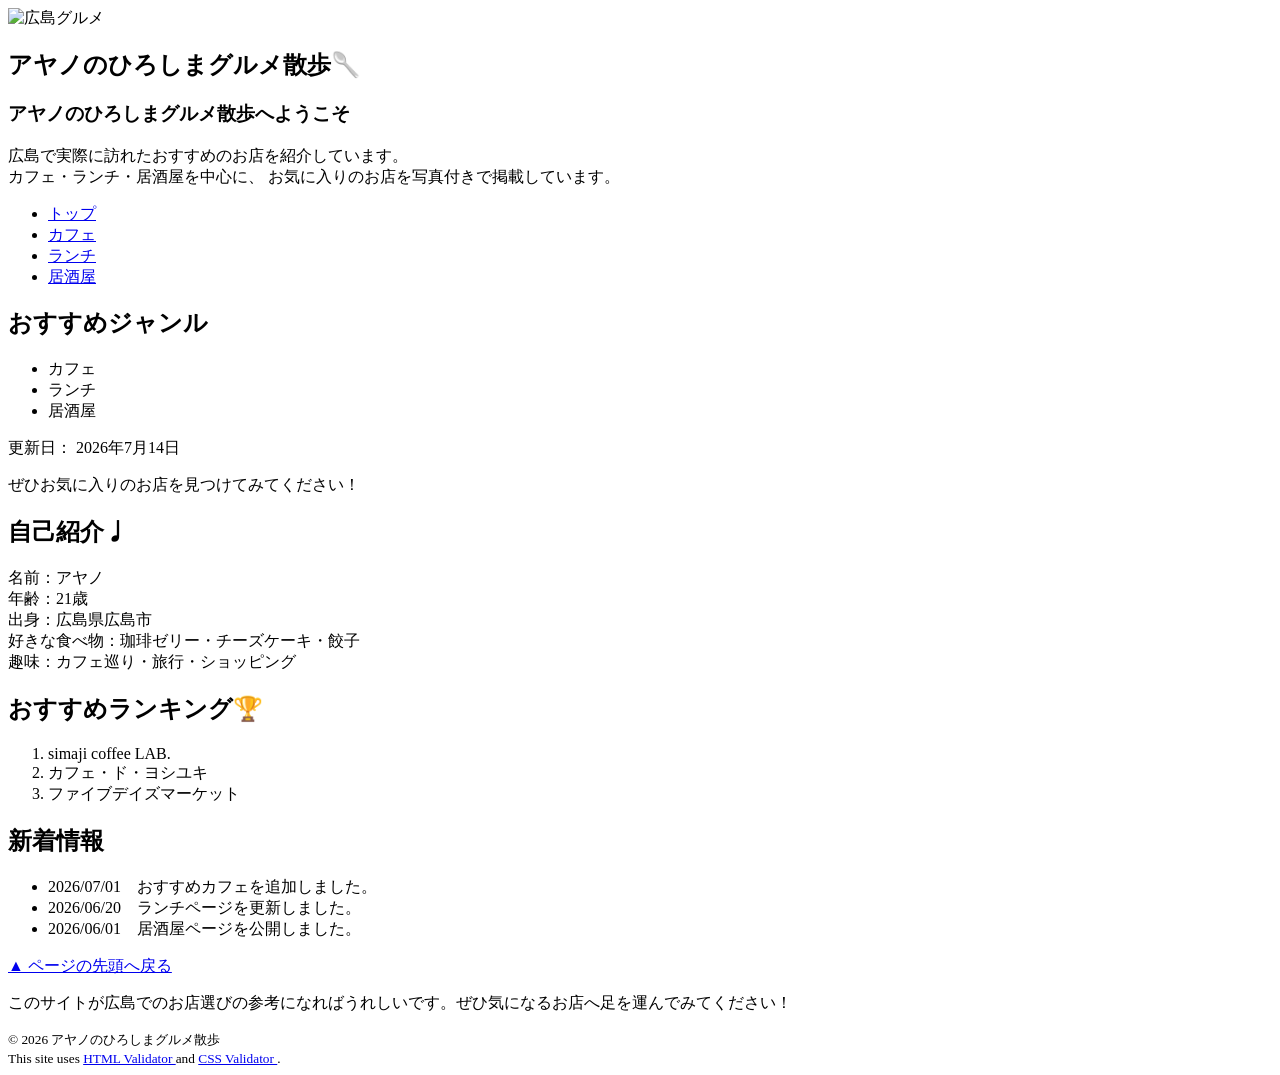
==== index.html @ 5a87f4d7 "Add files via upload" ====
<!DOCTYPE html>
<article>

<a id="pagetop">
<img src="image/topimage.jpg" width="500" alt="広島グルメ">
</a>


<html lang="ja">

<head>
<meta charset="UTF-8">
<title>トップページ：アヤノのひろしまグルメ散歩</title>
<link rel="stylesheet" href="css/mystyle.css">
</head>

<body class="top">

<header id="pagetop">

<h1>アヤノのひろしまグルメ散歩🥄</h1>


</header>

<article>

<h1>アヤノのひろしまグルメ散歩へようこそ</h1>



<div class="catch">

<div class="catch">

<p>
<span class="point">広島で実際に訪れたおすすめのお店</span>を紹介しています。<br>
カフェ・ランチ・居酒屋を中心に、
お気に入りのお店を写真付きで掲載しています。
</p>

</div>
<nav>
    <ul class="menu">
        <li><a href="index.html">トップ</a></li>
        <li><a href="cafe.html">カフェ</a></li>
        <li><a href="lunch.html">ランチ</a></li>
        <li><a href="izakaya.html">居酒屋</a></li>
    </ul>
</nav>

<h2>おすすめジャンル</h2>

<ul class="genre">
    <li>カフェ</li>
    <li>ランチ</li>
    <li>居酒屋</li>
</ul>
<div class="clear"></div>

<p>
更新日：
<time datetime="2026-07-14">2026年7月14日</time>
</p>
<div class="catch">
<p>
ぜひお気に入りのお店を見つけてみてください！
</p>
</div>



<section class="index-box">

<h2>自己紹介♩</h2>

<p>
名前：アヤノ<br>
年齢：21歳<br>
出身：広島県広島市<br>
好きな食べ物：珈琲ゼリー・チーズケーキ・餃子<br>
趣味：カフェ巡り・旅行・ショッピング<br>


</p>

<section>

<h2>おすすめランキング🏆</h2>

<ol>
<li>simaji coffee LAB.</li>
<li>カフェ・ド・ヨシユキ</li>
<li>ファイブデイズマーケット</li>
</ol>

</section>
</section>

<section id="news">

<h2>新着情報</h2>

<ul>
<li><time datetime="2026-07-01">2026/07/01</time>　おすすめカフェを追加しました。</li>
<li><time datetime="2026-06-20">2026/06/20</time>　ランチページを更新しました。</li>
<li><time datetime="2026-06-01">2026/06/01</time>　居酒屋ページを公開しました。</li>
</ul>

</section>

<p class="sentou">
<a href="#pagetop">▲ ページの先頭へ戻る</a>
</p>

</article>

<footer>

<p>
このサイトが広島でのお店選びの参考になればうれしいです。ぜひ気になるお店へ足を運んでみてください！
</p>

<small>
&copy; 2026 アヤノのひろしまグルメ散歩
</small>
<br>

<small>
This site uses 
<a href="http://www.htmllint.net/html-lint/htmllint.html#" target="_blank">
HTML Validator
</a>
and
<a href="http://jigsaw.w3.org/css-validator/#validate_by_upload"
target="_blank">
CSS Validator
</a>.
</small>
</footer>

</body>
</html>
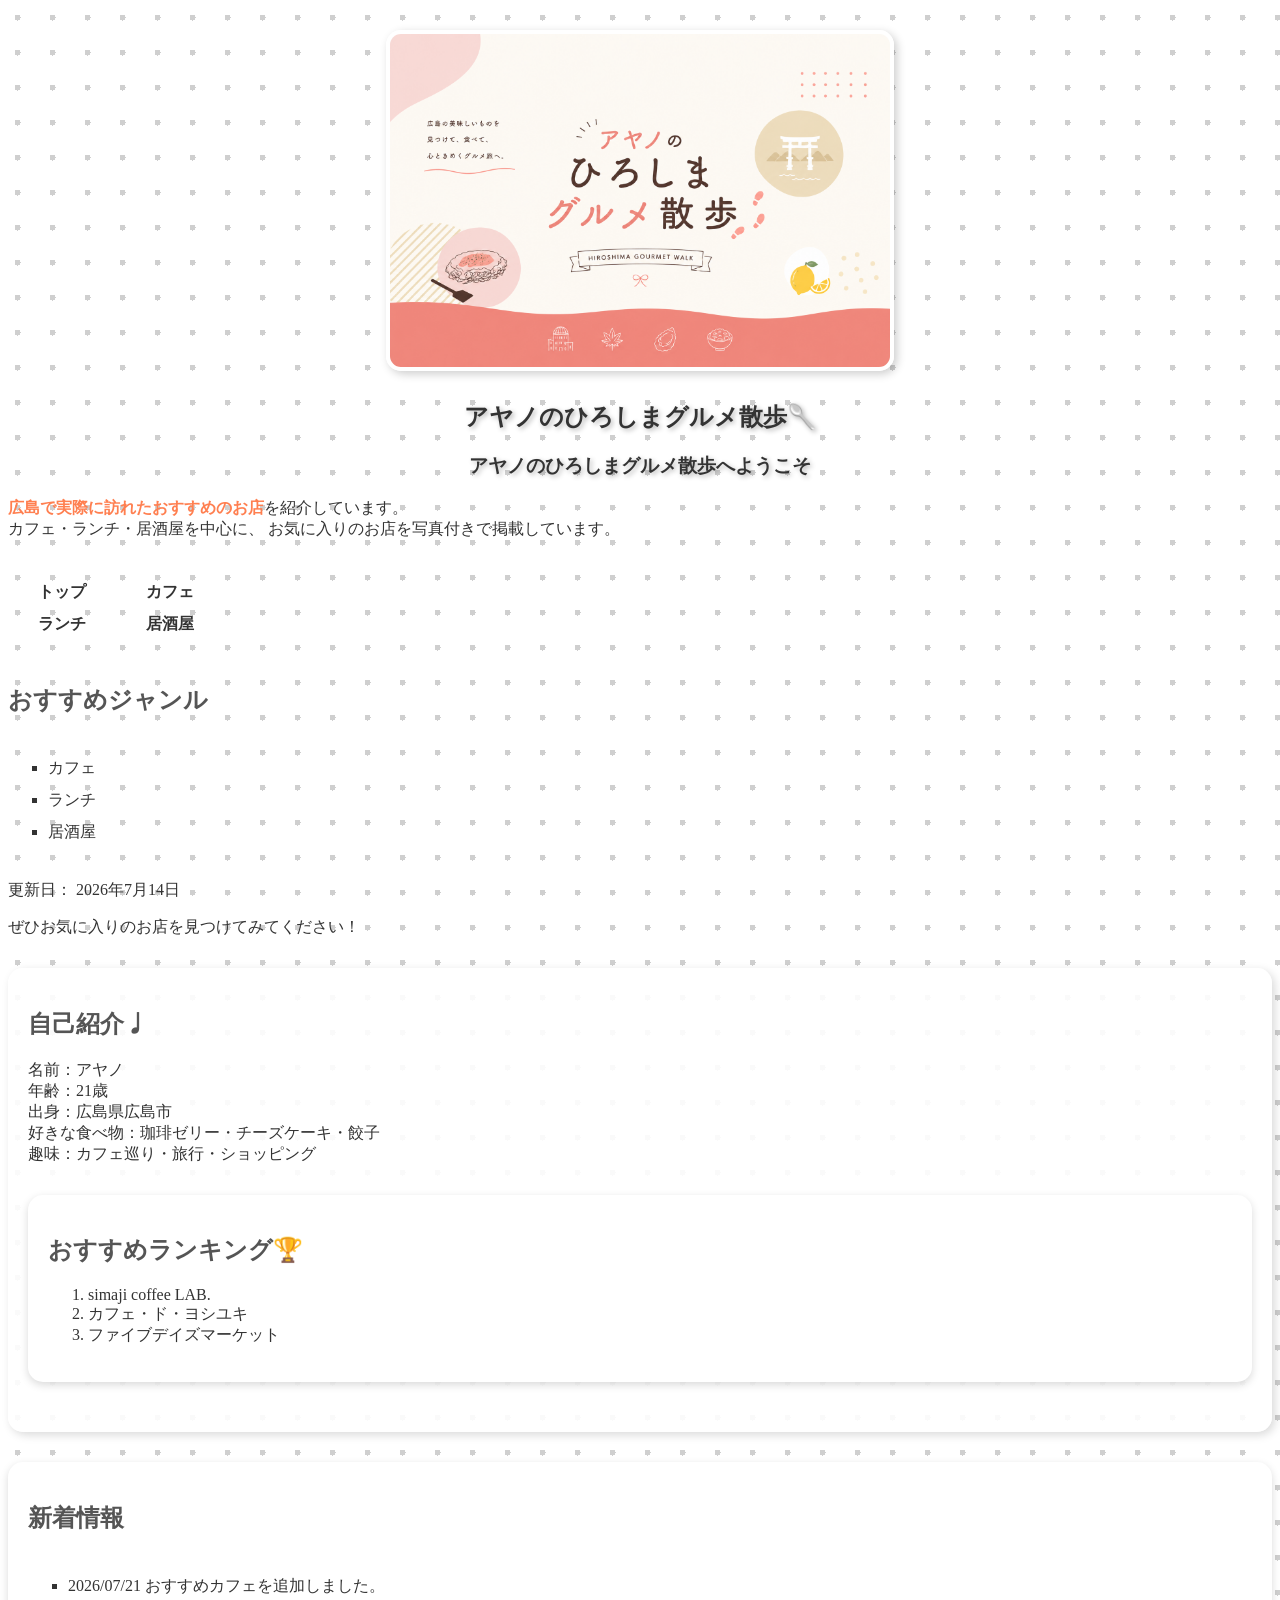
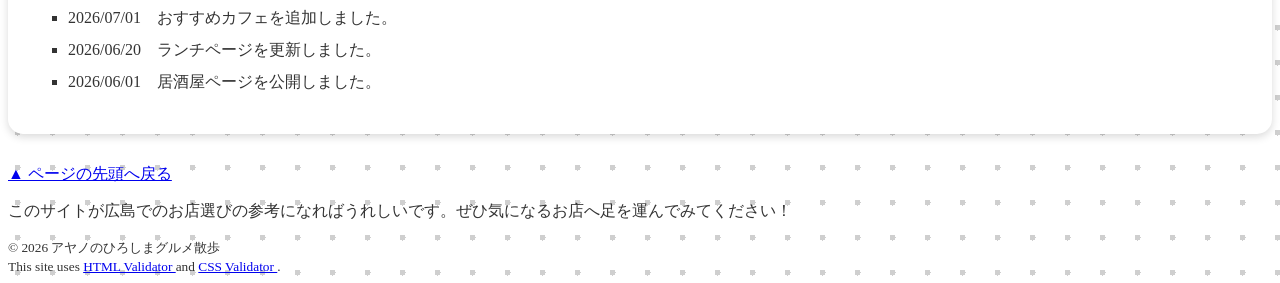
==== commit b724cb38: "Add files via upload" ====
--- a/index.html
+++ b/index.html
@@ -101,7 +101,10 @@
 
 <h2>新着情報</h2>
 
-<ul>
+<ul><li>
+<time datetime="2026-07-21">2026/07/21</time>
+おすすめカフェを追加しました。
+</li>
 <li><time datetime="2026-07-01">2026/07/01</time>　おすすめカフェを追加しました。</li>
 <li><time datetime="2026-06-20">2026/06/20</time>　ランチページを更新しました。</li>
 <li><time datetime="2026-06-01">2026/06/01</time>　居酒屋ページを公開しました。</li>
--- a/css/mystyle.css
+++ b/css/mystyle.css
@@ -0,0 +1,202 @@
+@charset "utf-8";
+
+body{
+    background-color:#fff7f0;
+    color:#333333;
+    font-size: 16px;
+}
+
+h1{
+    color:#ff0066;
+}
+
+h2{
+    color:#cc6699;
+}
+
+p{
+    color:#333333;
+}
+
+.cafe-photo{
+    display:flex;
+    gap:20px;
+    justify-content:center;
+    margin-bottom:15px;
+}
+
+.cafe-photo img{
+    border-radius:10px;
+}
+
+/* カフェページだけ背景をベージュにする */
+body.cafe {
+    background-color: #fdf6ec;
+}
+
+/* カフェページの見出し */
+body.cafe h1,
+body.cafe h2 {
+    color: #7b4b2a;
+}
+
+/* 画像をおしゃれにする（全ページ共通） */
+img {
+    border-radius: 15px;
+    border: 4px solid #ffffff;
+    box-shadow: 3px 3px 10px rgba(0, 0, 0, 0.2);
+    margin: 10px 0;
+}
+
+/* カフェページ */
+body.cafe {
+    background-color: #fdf6ec;
+}
+
+body.cafe h1,
+body.cafe h2 {
+    color: #7b4b2a;
+}
+
+/* 居酒屋ページ */
+body.izakaya {
+    background-color: #fff3e6;
+}
+
+body.izakaya h1,
+body.izakaya h2 {
+    color: #b85c00;
+}
+
+/* 画像（全ページ共通） */
+img {
+    border-radius: 15px;
+    border: 4px solid #ffffff;
+    box-shadow: 3px 3px 10px rgba(0, 0, 0, 0.2);
+    margin: 10px 0;
+}
+
+/* ランチページ */
+body.lunch {
+    background-color: #eef8e8;
+}
+
+body.lunch h1,
+body.lunch h2 {
+    color: #4f7d3a;
+}
+
+section {
+    background-color: white;
+    padding: 20px;
+    margin: 30px 0;
+    border-radius: 15px;
+    box-shadow: 0 3px 8px rgba(0,0,0,0.15);
+}
+
+/* トップページ */
+body.top {
+    background-color: #ffffff;
+    background-image: radial-gradient(#cfcfcf 3px, transparent 3px);
+    background-size: 35px 35px;
+}
+
+/* タイトル */
+body.top h1 {
+    color: #333333;
+    text-align: center;
+    text-shadow: 2px 2px 5px rgba(0,0,0,0.3);
+
+}
+
+/* 小見出し */
+body.top h2 {
+    color: #555555;
+}
+
+/* トップページの説明欄 */
+body.top .index-box {
+    background-color: rgba(255, 255, 255, 0.9);
+    padding: 20px;
+    border-radius: 15px;
+    box-shadow: 3px 3px 10px rgba(0,0,0,0.15);
+}
+
+.point{
+    color:#ff7f50;
+    font-weight:bold;
+}
+
+article img{
+    display: block;
+    margin: 30px auto;
+}
+
+ul{
+    list-style-type: square;
+    line-height: 2;
+    display: inline-block;
+    text-align: left;
+}
+
+body.top img{
+    display: block;
+    margin: 30px auto;
+}
+
+.menu{
+    list-style-type: none;
+    margin: 20px 0;
+    padding: 0;
+    text-align: center;
+}
+
+.menu li{
+    display: inline-block;
+    margin: 0 15px;
+}
+
+.menu a{
+    text-decoration: none;
+    color: #333333;
+    font-weight: bold;
+}
+
+.menu{
+    overflow: hidden;
+}
+
+.menu li{
+    float: left;
+    width: 25%;
+}
+
+.clear{
+    clear: both;
+}
+
+ul{
+    line-height:2;
+    display:inline-block;
+    text-align:left;
+}
+
+.genre li{
+    list-style-image:url("../image/mark.gif");
+}
+
+.point-img{
+    float:right;
+    box-shadow:0 0 10px 3px #aaa;
+    border-radius:15px;
+    margin-left:10px;
+    margin-bottom:10px;
+}
+
+.clear{
+    clear:both;
+}
+
+.clear{
+    clear:both;
+}
